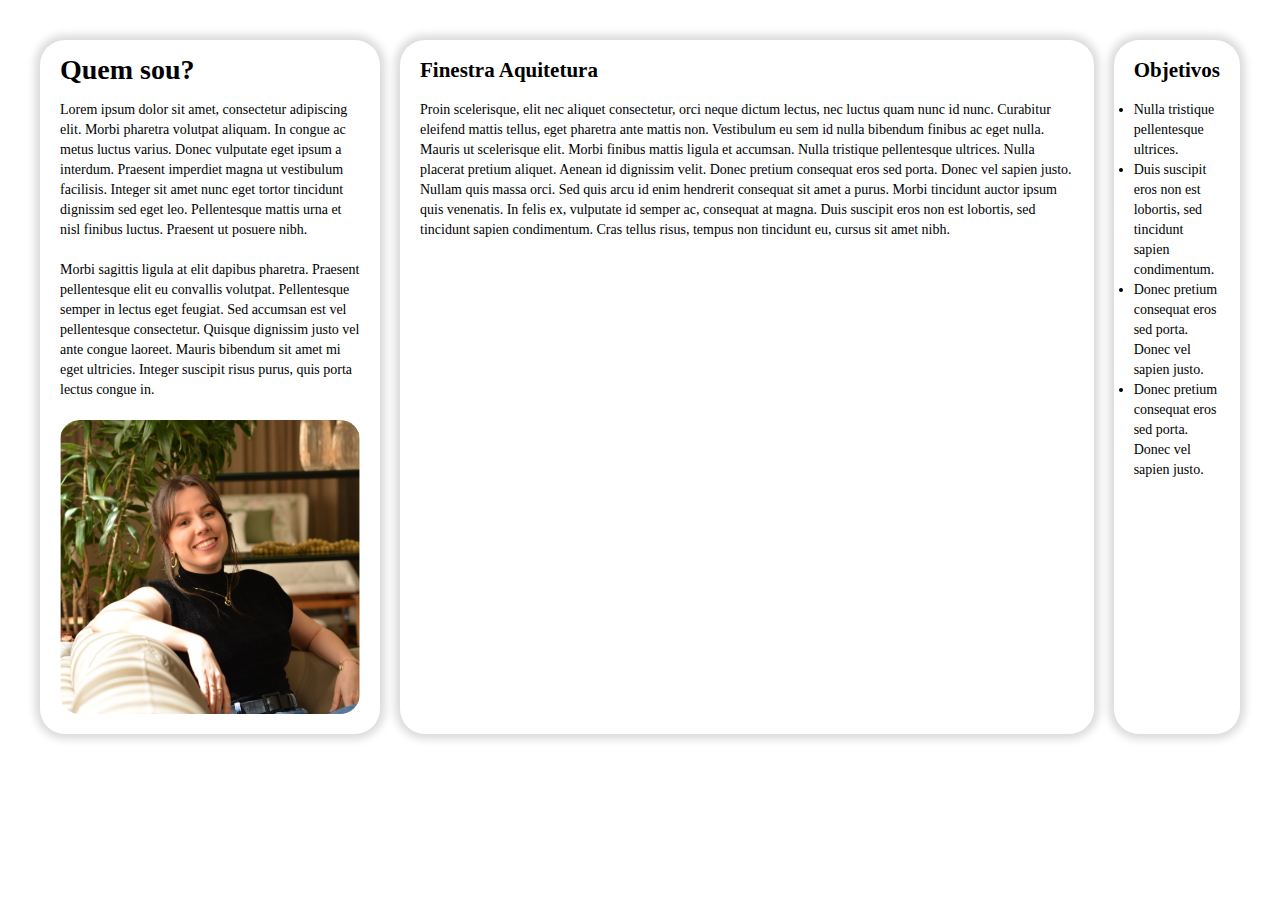
==== sobre.html @ 80be1f6d "atualizações" ====
<!DOCTYPE html>
<html lang="pt-BR">
<head>
    <meta charset="UTF-8">
    <meta name="viewport" content="width=device-width, initial-scale=1.0">
    <title>Sobre a Finestra</title>
    <link rel="stylesheet" href="sobre.css">
</head>
<body>
    <main>
        <section class="global-sobre">
            <div class="sobre ">
              <div class="quem-sou">
                  <h1>Quem sou?</h1>
                  
                  <p>
                    Lorem ipsum dolor sit amet, consectetur adipiscing elit. Morbi
                    pharetra volutpat aliquam. In congue ac metus luctus varius. Donec
                    vulputate eget ipsum a interdum. Praesent imperdiet magna ut
                    vestibulum facilisis. Integer sit amet nunc eget tortor tincidunt
                    dignissim sed eget leo. Pellentesque mattis urna et nisl finibus
                    luctus. Praesent ut posuere nibh.
                  </p>
                  <p>
                    Morbi sagittis ligula at elit dapibus pharetra. Praesent
                    pellentesque elit eu convallis volutpat. Pellentesque semper in
                    lectus eget feugiat. Sed accumsan est vel pellentesque consectetur.
                    Quisque dignissim justo vel ante congue laoreet. Mauris bibendum sit
                    amet mi eget ultricies. Integer suscipit risus purus, quis porta
                    lectus congue in.
                  </p>
              </div>
              <img src="monique-perfil.png" alt="Foto Monique" class="monique-perfil" />
            </div>
            <div class="sobre finestra-arquitetura">
              <h2>Finestra Aquitetura</h2>
              <p>
                Proin scelerisque, elit nec aliquet consectetur, orci neque dictum
                lectus, nec luctus quam nunc id nunc. Curabitur eleifend mattis
                tellus, eget pharetra ante mattis non. Vestibulum eu sem id nulla
                bibendum finibus ac eget nulla. Mauris ut scelerisque elit. Morbi
                finibus mattis ligula et accumsan. Nulla tristique pellentesque
                ultrices. Nulla placerat pretium aliquet. Aenean id dignissim velit.
                Donec pretium consequat eros sed porta. Donec vel sapien justo.
                Nullam quis massa orci. Sed quis arcu id enim hendrerit consequat
                sit amet a purus. Morbi tincidunt auctor ipsum quis venenatis. In
                felis ex, vulputate id semper ac, consequat at magna. Duis suscipit
                eros non est lobortis, sed tincidunt sapien condimentum. Cras tellus
                risus, tempus non tincidunt eu, cursus sit amet nibh.
              </p>
            </div>
            <div class="sobre objetivos">
              <h2>Objetivos</h2>
              <ul>
                <li>Nulla tristique pellentesque ultrices.</li>
                <li>Duis suscipit
                    eros non est lobortis, sed tincidunt sapien condimentum.</li>
                <li>Donec pretium consequat eros sed porta. Donec vel sapien justo.</li>
                <li>Donec pretium consequat eros sed porta. Donec vel sapien justo.</li>
              </ul>
              
            
            </div>
          </section>
    
    </main>
</body>
</html>
---- sobre.css ----
/* SOBRE A FINESTRA */
* {
    margin: 0;
    padding: 0;
    box-sizing: border-box;
}

html {
    font-size: 62.5%;
}

.global-sobre {
    margin: 4rem;
    display: flex;
    flex-flow: row;
    gap: 2rem;
  }
  
  .sobre {
    display: flex;
    flex-flow: column;
    gap: 0,5rem;
    padding: 2rem;
    border-radius: 2.5rem;
    box-shadow: 0 0 0.8rem 0.5rem rgba(0, 0, 0, 0.15);
    font-size: 1.4rem;
    line-height: 2rem;
  }
  
  .monique-perfil {
    width: 30rem;
    border-radius: 2rem;
  }
  
  .quem-sou,
  .finestra-arquitetura,
  .objetivos {
    display: flex;
    flex-flow: column;
    gap: 2rem;
   }
  
  .quem-sou {
    padding-bottom: 2rem;
  }
  
  /* .finestra-arquitetura { } */
  
  /* .objetivos { } */
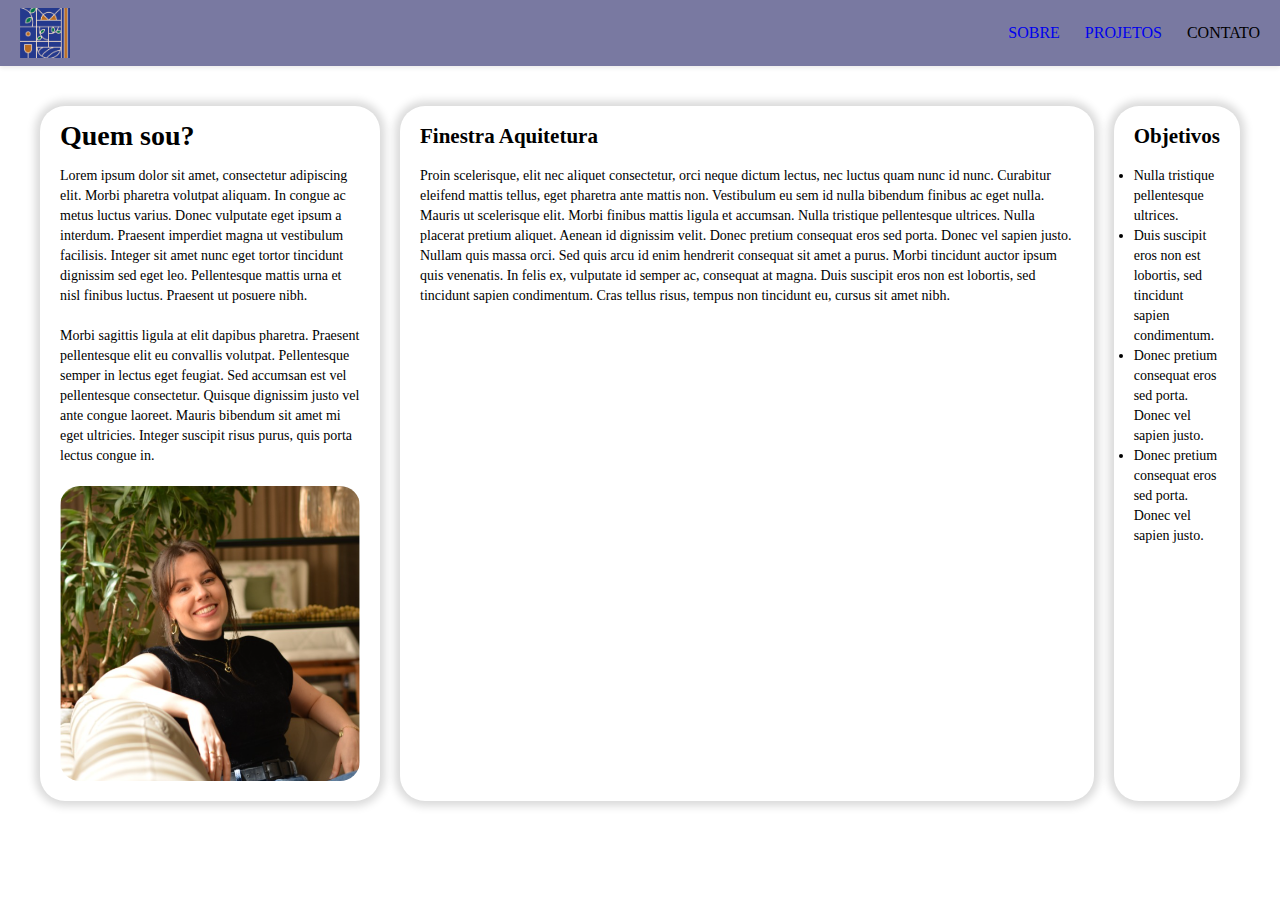
==== commit 5cfc48f1: "atualizações no layout" ====
--- a/sobre.html
+++ b/sobre.html
@@ -7,6 +7,16 @@
     <link rel="stylesheet" href="sobre.css">
 </head>
 <body>
+  <header class="cabecalho">
+    <img src="logo-finestra.png" alt="Logo Finestra" />
+    <nav>
+      <ul class="nav-lista">
+        <li><a href="sobre.html" target="_blank">SOBRE</a></li>
+        <li><a href="#" target="_blank">PROJETOS</a></li>
+        <li>CONTATO</li>
+      </ul>
+    </nav>
+  </header>
     <main>
         <section class="global-sobre">
             <div class="sobre ">
--- a/sobre.css
+++ b/sobre.css
@@ -7,6 +7,39 @@
 
 html {
     font-size: 62.5%;
+}
+
+.cabecalho {
+  position: sticky;
+  z-index: 9999;
+  top: 0;
+  left: 0;
+  padding: 1.6rem 3.12rem;
+  box-shadow: 0 0.21rem 0.4rem rgba(65, 62, 62, 0.1);
+  display: flex;
+  align-items: center;
+  justify-content: space-between;
+  gap: 2.5rem;
+  padding: 0.82rem 2rem;
+  background-color: #7979a1;
+}
+
+.cabecalho img {
+  width: 5rem;
+  position: relative;
+}
+
+.nav-lista {
+  display: flex;
+  gap: 2.5rem;
+  font-size: 1.6rem;
+  list-style: none;
+  /* align-items: center; */
+}
+
+.nav-lista a {
+  text-decoration: none;
+  
 }
 
 .global-sobre {
